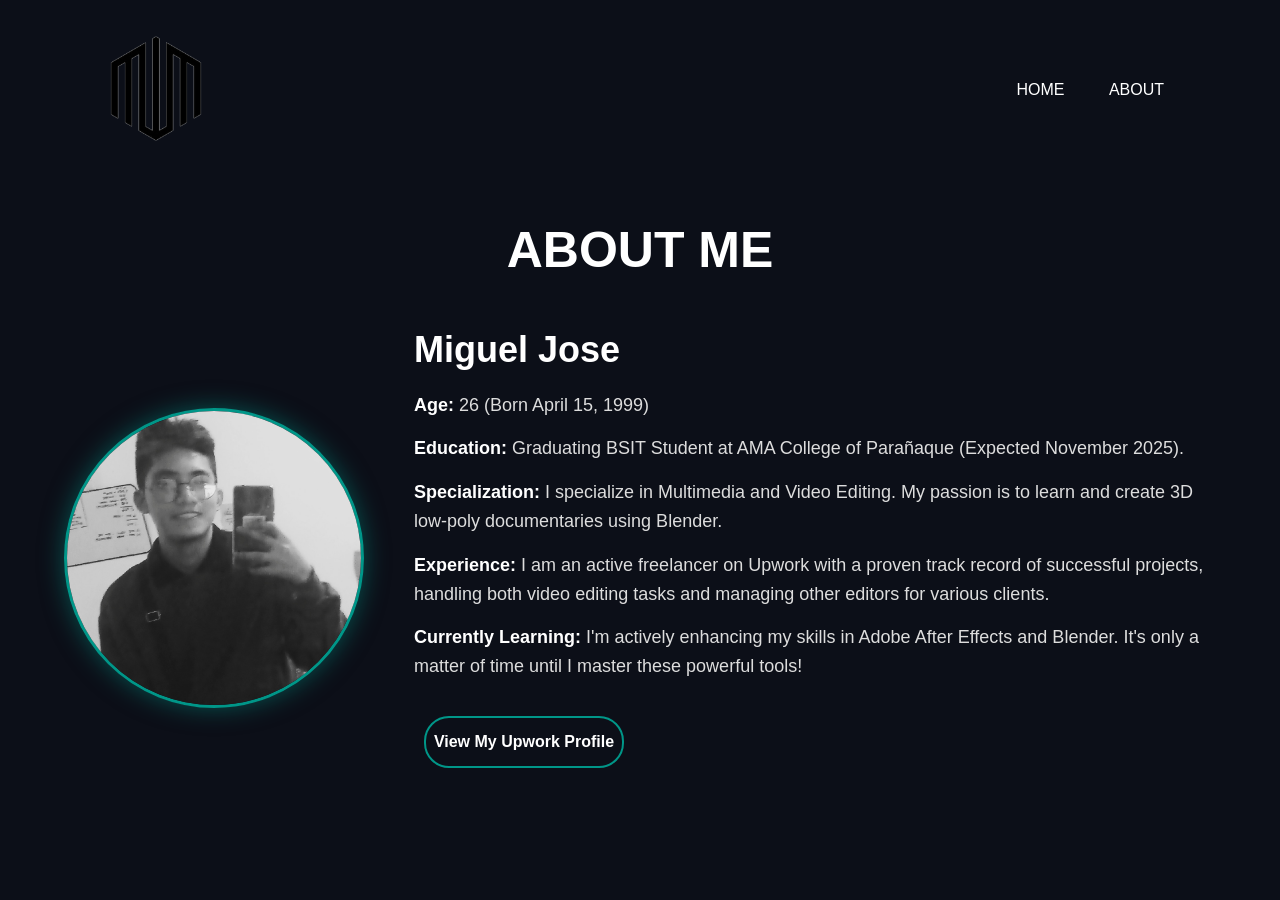
==== about.html @ ac84bcda "Trigger final site rebuild" ====
<!DOCTYPE html>
<html lang="en">
<head>
    <meta charset="UTF-8">
    <meta name="viewport" content="width=device-width, initial-scale=1.0">
    <title>About Me - Portfolio</title>
    <link rel="stylesheet" href="style.css">
</head>
<body>

    <nav class="top-nav">
        <a href="index.html"><img src="MWM.png" class="logo" alt="Company Logo"></a>
        <ul>
            <li><a href="index.html">Home</a></li>
            <li><a href="about.html">About</a></li>
        </ul>
    </nav>

    <div class="about-page">
        <h1>About Me</h1>
        
        <div class="about-content">
            <div class="profile-picture-container">
                <img src="me.jpg" alt="A picture of Miguel Jose">
            </div>
            <div class="profile-text">
                <h2>Miguel Jose</h2>
                <p><strong>Age:</strong> 26 (Born April 15, 1999)</p>
                <p><strong>Education:</strong> Graduating BSIT Student at AMA College of Parañaque (Expected November 2025).</p>
                <p><strong>Specialization:</strong> I specialize in Multimedia and Video Editing. My passion is to learn and create 3D low-poly documentaries using Blender.</p>
                <p><strong>Experience:</strong> I am an active freelancer on Upwork with a proven track record of successful projects, handling both video editing tasks and managing other editors for various clients.</p>
                <p><strong>Currently Learning:</strong> I'm actively enhancing my skills in Adobe After Effects and Blender. It's only a matter of time until I master these powerful tools!</p>
                <a href="https://www.upwork.com/freelancers/~0124ed25698aaa5ad9?mp_source=share" target="_blank" class="button-link"><span></span>View My Upwork Profile</a>
            </div>
        </div>
    </div>

</body>
</html>
---- style.css ----
* {
    margin: 0;
    padding: 0;
    font-family: sans-serif;
    box-sizing: border-box;
}

body {
    background: #0c0f18;
    color: #fff;
}

/* === HOMEPAGE-SPECIFIC STYLES === */
.banner {
    width: 100%;
    height: 100vh;
    position: relative;
}

.back-video {
    position: absolute;
    right: 0;
    bottom: 0;
    z-index: -1;
    width: 100%;
    height: 100%;
    object-fit: cover;
}

.navbar {
    width: 85%;
    margin: auto;
    padding: 35px 0;
    display: flex;
    align-items: center;
    justify-content: space-between;
    position: relative;
    z-index: 2;
}

.navbar ul li a {
    text-shadow: -1px -1px 0 #000, 1px -1px 0 #000, -1px 1px 0 #000, 1px 1px 0 #000;
}

.navbar ul li::after {
    content: '';
    height: 3px;
    width: 0;
    background: #009688;
    position: absolute;
    left: 0;
    bottom: -10px;
    transition: 0.5s;
}

.navbar ul li:hover::after {
    width: 100%;
}

.content {
    width: 100%;
    position: absolute;
    top: 50%;
    left: 50%;
    transform: translate(-50%, -50%);
    text-align: center;
    z-index: 2;
}

.content h1 {
    font-size: 70px;
    margin-top: 80px;
    text-shadow: -1px -1px 0 #000, 1px -1px 0 #000, -1px 1px 0 #000, 1px 1px 0 #000;
}

.content p {
    margin: 20px auto;
    font-weight: 100;
    line-height: 25px;
    text-shadow: -1px -1px 0 #000, 1px -1px 0 #000, -1px 1px 0 #000, 1px 1px 0 #000;
}


/* === SHARED STYLES (Used on multiple pages) === */
.logo {
    width: 120px;
    cursor: pointer;
}

.navbar ul li, .top-nav ul li {
    list-style: none;
    display: inline-block;
    margin: 0 20px;
    position: relative;
}

.navbar ul li a, .top-nav ul li a {
    text-decoration: none;
    color: #fff;
    text-transform: uppercase;
}

.button-link {
    width: 200px;
    padding: 15px 0;
    text-align: center;
    margin: 20px 10px;
    border-radius: 25px;
    font-weight: bold;
    border: 2px solid #009688;
    background: transparent;
    color: #fff;
    cursor: pointer;
    position: relative;
    overflow: hidden;
    text-decoration: none;
    display: inline-block;
}

.button-link span {
    background: #009688;
    height: 100%;
    width: 0;
    border-radius: 25px;
    position: absolute;
    left: 0;
    bottom: 0;
    z-index: -1;
    transition: 0.5s;
}

.button-link:hover span {
    width: 100%;
}

.top-nav {
    width: 85%;
    margin: auto;
    padding: 20px 0;
    display: flex;
    align-items: center;
    justify-content: space-between;
}

.top-nav ul li a:hover {
    color: #009688;
    transition: 0.3s;
}


/* === CREATIONS PAGE STYLES === */
.gallery-page {
    width: 90%;
    max-width: 1400px;
    margin: auto;
    padding: 40px 0;
    text-align: center;
}

.gallery-page h1 {
    font-size: 50px;
    margin-bottom: 15px;
}

.gallery-page .gallery-subtitle {
    font-size: 18px;
    margin-bottom: 50px;
    color: #ddd;
}

.gallery-grid {
    display: flex;
    flex-wrap: wrap;
    justify-content: center;
    gap: 40px;
}

.video-item {
    width: 100%;
    max-width: 600px;
    flex-grow: 1;
}

.showcase-video {
    width: 100%;
    height: auto;
    border: 3px solid #009688;
    box-shadow: 0 0 25px rgba(0, 150, 136, 0.5);
    border-radius: 5px;
    display: block;
}

.video-description {
    margin-top: 15px;
    font-size: 16px;
    color: #aaa;
    font-style: italic;
}

/* === ABOUT PAGE STYLES === */
.about-page {
    width: 90%;
    max-width: 1200px;
    margin: auto;
    padding: 40px 0;
    text-align: center;
}

.about-page h1 {
    font-size: 50px;
    margin-bottom: 50px;
    text-transform: uppercase;
}

.about-content {
    display: flex;
    align-items: center;
    justify-content: center;
    gap: 50px;
    text-align: left;
}

.profile-picture-container {
    flex-shrink: 0;
}

.profile-picture-container img {
    width: 300px;
    height: 300px;
    border-radius: 50%;
    object-fit: cover;
    border: 3px solid #009688;
    box-shadow: 0 0 25px rgba(0, 150, 136, 0.5);
}

.profile-text h2 {
    font-size: 36px;
    margin-bottom: 20px;
}

.profile-text p {
    font-size: 18px;
    line-height: 1.6;
    margin-bottom: 15px;
    color: #ddd;
}

.profile-text p strong {
    color: #fff;
}

/* Responsive adjustments for the About page */
@media (max-width: 768px) {
    .about-content {
        flex-direction: column;
        text-align: center;
    }
    
    .profile-text {
        text-align: center;
    }
}
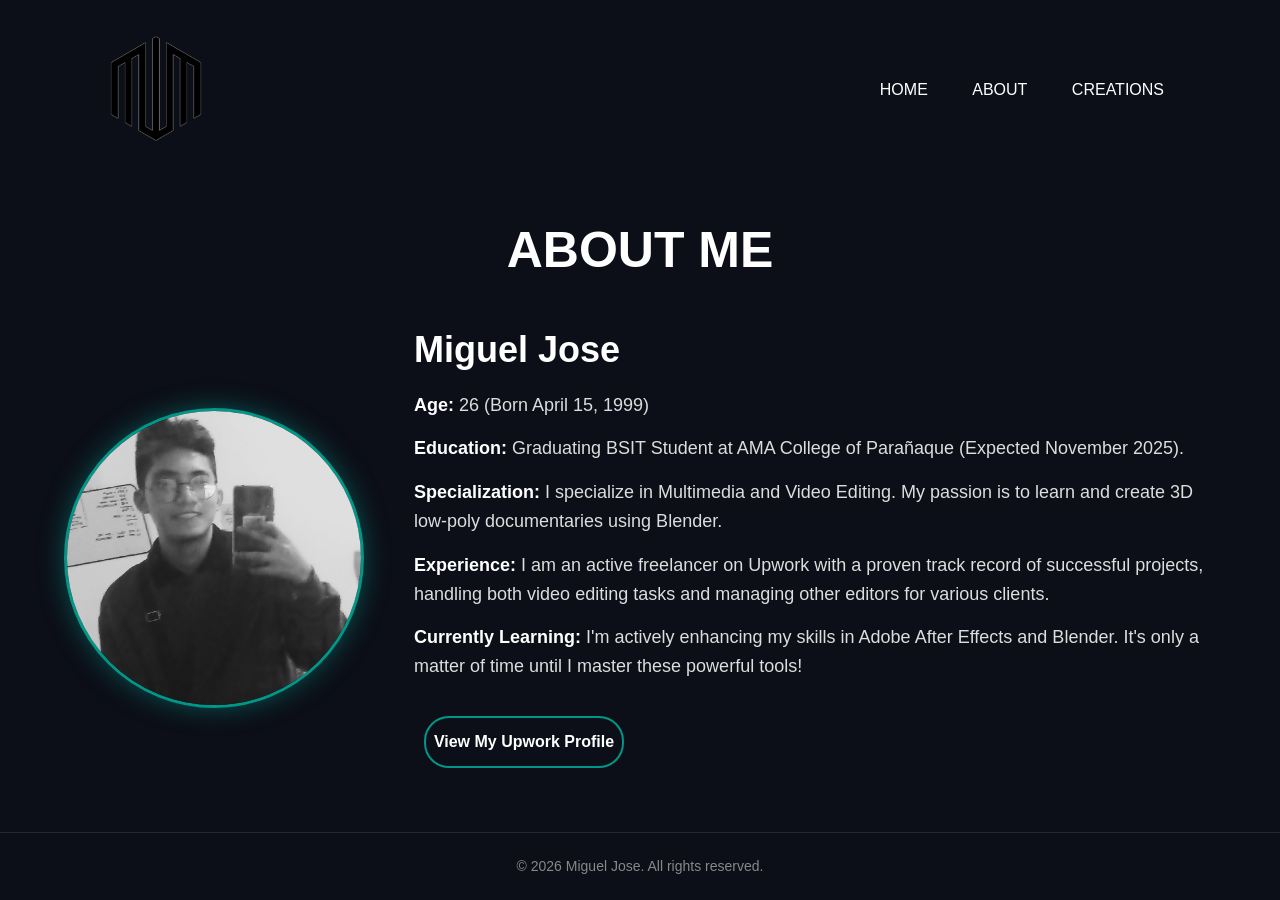
==== commit ba18a865: "Improve performance, mobile nav, and SEO across all pages Hide the 47MB homepage background video on" ====
--- a/about.html
+++ b/about.html
@@ -3,16 +3,26 @@
 <head>
     <meta charset="UTF-8">
     <meta name="viewport" content="width=device-width, initial-scale=1.0">
-    <title>About Me - Portfolio</title>
+    <title>About - Miguel Jose | Portfolio</title>
+    <meta name="description" content="About Miguel Jose — BSIT student specializing in multimedia and video editing, Blender 3D artist, and freelance video editor on Upwork.">
+    <meta property="og:title" content="About - Miguel Jose | Portfolio">
+    <meta property="og:description" content="About Miguel Jose — BSIT student specializing in multimedia and video editing, Blender 3D artist, and freelance video editor on Upwork.">
+    <meta property="og:type" content="website">
+    <meta property="og:image" content="me.jpg">
+    <link rel="icon" type="image/png" href="MWM.png">
     <link rel="stylesheet" href="style.css">
 </head>
 <body>
 
     <nav class="top-nav">
         <a href="index.html"><img src="MWM.png" class="logo" alt="Company Logo"></a>
+        <button class="nav-toggle" aria-label="Toggle navigation" aria-expanded="false">
+            <span></span><span></span><span></span>
+        </button>
         <ul>
             <li><a href="index.html">Home</a></li>
             <li><a href="about.html">About</a></li>
+            <li><a href="creations.html">Creations</a></li>
         </ul>
     </nav>
 
@@ -35,5 +45,10 @@
         </div>
     </div>
 
+    <footer class="site-footer">
+        <p>&copy; 2026 Miguel Jose. All rights reserved.</p>
+    </footer>
+
+    <script src="script.js"></script>
 </body>
 </html>
--- a/style.css
+++ b/style.css
@@ -55,6 +55,18 @@
 
 .navbar ul li:hover::after {
     width: 100%;
+}
+
+/* Hide video background on small screens to save mobile data; a static
+   image takes over via .banner's background (see mobile media query). */
+@media (max-width: 600px) {
+    .back-video {
+        display: none;
+    }
+
+    .banner {
+        background: url('background.png') center/cover no-repeat;
+    }
 }
 
 .content {
@@ -147,6 +159,92 @@
     transition: 0.3s;
 }
 
+/* === MOBILE NAVIGATION === */
+.nav-toggle {
+    display: none;
+    flex-direction: column;
+    justify-content: center;
+    gap: 5px;
+    width: 30px;
+    height: 24px;
+    background: none;
+    border: none;
+    cursor: pointer;
+    z-index: 3;
+}
+
+.nav-toggle span {
+    display: block;
+    height: 3px;
+    width: 100%;
+    background: #fff;
+    border-radius: 2px;
+    transition: 0.3s;
+}
+
+.nav-toggle.active span:nth-child(1) {
+    transform: translateY(8px) rotate(45deg);
+}
+
+.nav-toggle.active span:nth-child(2) {
+    opacity: 0;
+}
+
+.nav-toggle.active span:nth-child(3) {
+    transform: translateY(-8px) rotate(-45deg);
+}
+
+@media (max-width: 768px) {
+    .nav-toggle {
+        display: flex;
+    }
+
+    .navbar ul, .top-nav ul {
+        position: fixed;
+        top: 0;
+        right: -100%;
+        width: 70%;
+        max-width: 300px;
+        height: 100vh;
+        margin: 0;
+        padding: 100px 0 0;
+        background: #0c0f18;
+        display: flex;
+        flex-direction: column;
+        align-items: center;
+        box-shadow: -5px 0 25px rgba(0, 0, 0, 0.4);
+        transition: right 0.4s;
+        z-index: 2;
+    }
+
+    .navbar ul.active, .top-nav ul.active {
+        right: 0;
+    }
+
+    .navbar ul li, .top-nav ul li {
+        margin: 15px 0;
+    }
+}
+
+/* === FOOTER === */
+.site-footer {
+    width: 100%;
+    padding: 25px 0;
+    text-align: center;
+    color: #888;
+    font-size: 14px;
+    border-top: 1px solid rgba(255, 255, 255, 0.1);
+}
+
+.site-footer a {
+    color: #009688;
+    text-decoration: none;
+}
+
+.site-footer a:hover {
+    text-decoration: underline;
+}
+
 
 /* === CREATIONS PAGE STYLES === */
 .gallery-page {
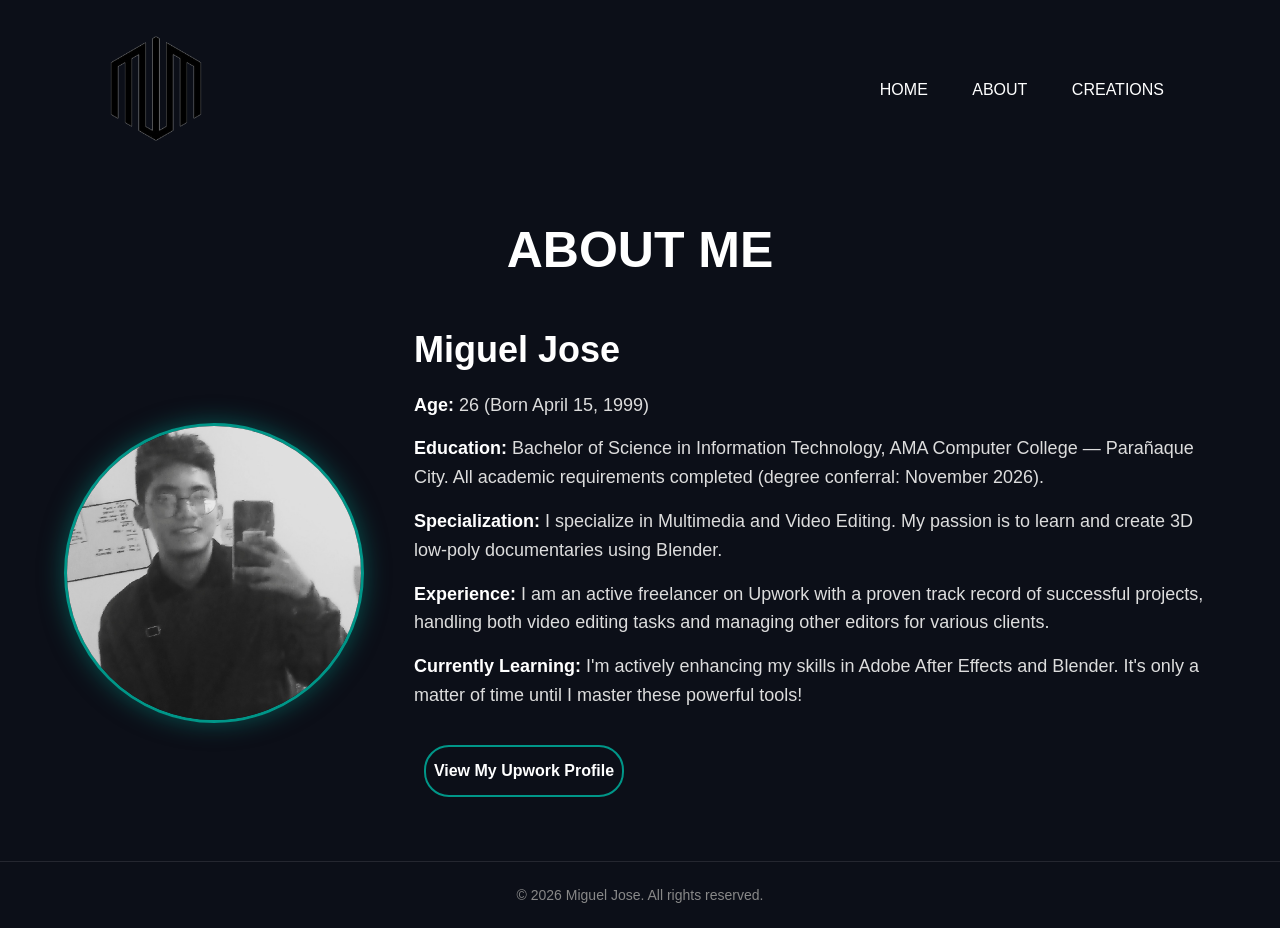
==== commit 04a355fc: "Fix mobile nav click-through and update About page education status Content div was stacking above t" ====
--- a/about.html
+++ b/about.html
@@ -36,7 +36,7 @@
             <div class="profile-text">
                 <h2>Miguel Jose</h2>
                 <p><strong>Age:</strong> 26 (Born April 15, 1999)</p>
-                <p><strong>Education:</strong> Graduating BSIT Student at AMA College of Parañaque (Expected November 2025).</p>
+                <p><strong>Education:</strong> Bachelor of Science in Information Technology, AMA Computer College — Parañaque City. All academic requirements completed (degree conferral: November 2026).</p>
                 <p><strong>Specialization:</strong> I specialize in Multimedia and Video Editing. My passion is to learn and create 3D low-poly documentaries using Blender.</p>
                 <p><strong>Experience:</strong> I am an active freelancer on Upwork with a proven track record of successful projects, handling both video editing tasks and managing other editors for various clients.</p>
                 <p><strong>Currently Learning:</strong> I'm actively enhancing my skills in Adobe After Effects and Blender. It's only a matter of time until I master these powerful tools!</p>
--- a/style.css
+++ b/style.css
@@ -76,7 +76,7 @@
     left: 50%;
     transform: translate(-50%, -50%);
     text-align: center;
-    z-index: 2;
+    z-index: 1;
 }
 
 .content h1 {
@@ -170,7 +170,7 @@
     background: none;
     border: none;
     cursor: pointer;
-    z-index: 3;
+    z-index: 10;
 }
 
 .nav-toggle span {
@@ -214,7 +214,7 @@
         align-items: center;
         box-shadow: -5px 0 25px rgba(0, 0, 0, 0.4);
         transition: right 0.4s;
-        z-index: 2;
+        z-index: 9;
     }
 
     .navbar ul.active, .top-nav ul.active {
@@ -266,6 +266,18 @@
     color: #ddd;
 }
 
+.creation-section {
+    margin-bottom: 60px;
+}
+
+.creation-section h2 {
+    font-size: 28px;
+    margin-bottom: 25px;
+    text-transform: uppercase;
+    letter-spacing: 1px;
+    color: #009688;
+}
+
 .gallery-grid {
     display: flex;
     flex-wrap: wrap;
@@ -279,13 +291,31 @@
     flex-grow: 1;
 }
 
-.showcase-video {
-    width: 100%;
-    height: auto;
+.video-item.vertical {
+    max-width: 320px;
+}
+
+.video-embed {
+    position: relative;
+    width: 100%;
+    padding-top: 56.25%;
     border: 3px solid #009688;
     box-shadow: 0 0 25px rgba(0, 150, 136, 0.5);
     border-radius: 5px;
-    display: block;
+    overflow: hidden;
+}
+
+.video-item.vertical .video-embed {
+    padding-top: 177.78%;
+}
+
+.video-embed iframe {
+    position: absolute;
+    top: 0;
+    left: 0;
+    width: 100%;
+    height: 100%;
+    border: 0;
 }
 
 .video-description {
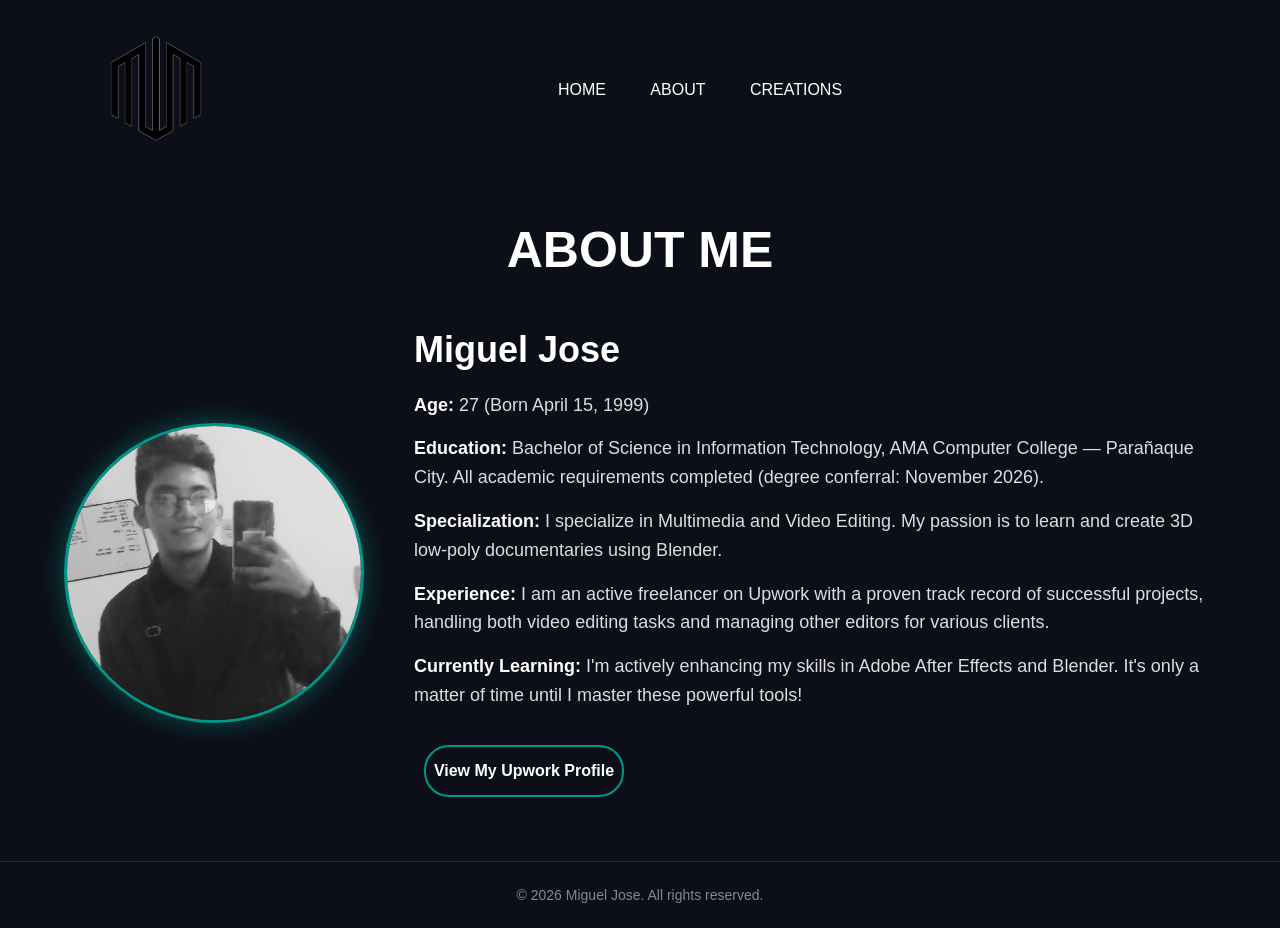
==== commit 29653411: "Auto-compute age from birthdate; add mobile nav backdrop/close behavior Co-Authored-By: Claude Sonne" ====
--- a/about.html
+++ b/about.html
@@ -24,6 +24,7 @@
             <li><a href="about.html">About</a></li>
             <li><a href="creations.html">Creations</a></li>
         </ul>
+        <div class="nav-backdrop"></div>
     </nav>
 
     <div class="about-page">
@@ -35,7 +36,7 @@
             </div>
             <div class="profile-text">
                 <h2>Miguel Jose</h2>
-                <p><strong>Age:</strong> 26 (Born April 15, 1999)</p>
+                <p><strong>Age:</strong> <span id="age"></span> (Born April 15, 1999)</p>
                 <p><strong>Education:</strong> Bachelor of Science in Information Technology, AMA Computer College — Parañaque City. All academic requirements completed (degree conferral: November 2026).</p>
                 <p><strong>Specialization:</strong> I specialize in Multimedia and Video Editing. My passion is to learn and create 3D low-poly documentaries using Blender.</p>
                 <p><strong>Experience:</strong> I am an active freelancer on Upwork with a proven track record of successful projects, handling both video editing tasks and managing other editors for various clients.</p>
--- a/style.css
+++ b/style.css
@@ -35,7 +35,7 @@
     align-items: center;
     justify-content: space-between;
     position: relative;
-    z-index: 2;
+    z-index: 1010;
 }
 
 .navbar ul li a {
@@ -197,32 +197,56 @@
 @media (max-width: 768px) {
     .nav-toggle {
         display: flex;
+        position: relative;
+        z-index: 1001;
     }
 
     .navbar ul, .top-nav ul {
         position: fixed;
-        top: 0;
-        right: -100%;
-        width: 70%;
-        max-width: 300px;
-        height: 100vh;
+        top: 85px;
+        right: 20px;
+        left: auto;
+        width: auto;
+        min-width: 180px;
+        max-width: 250px;
+        height: auto;
         margin: 0;
-        padding: 100px 0 0;
-        background: #0c0f18;
+        padding: 15px 0;
+        background: #12151f;
         display: flex;
         flex-direction: column;
         align-items: center;
-        box-shadow: -5px 0 25px rgba(0, 0, 0, 0.4);
-        transition: right 0.4s;
-        z-index: 9;
+        border-radius: 12px;
+        border: 1px solid rgba(255, 255, 255, 0.08);
+        box-shadow: 0 10px 40px rgba(0, 0, 0, 0.6);
+        transform: translateY(-12px) scale(0.96);
+        opacity: 0;
+        pointer-events: none;
+        transition: transform 0.25s ease, opacity 0.25s ease;
+        z-index: 1000;
+        isolation: isolate;
     }
 
     .navbar ul.active, .top-nav ul.active {
-        right: 0;
+        transform: translateY(0) scale(1);
+        opacity: 1;
+        pointer-events: auto;
     }
 
     .navbar ul li, .top-nav ul li {
-        margin: 15px 0;
+        margin: 10px 0;
+    }
+
+    .nav-backdrop {
+        display: none;
+        position: fixed;
+        inset: 0;
+        background: rgba(0, 0, 0, 0.5);
+        z-index: 999;
+    }
+
+    .nav-backdrop.active {
+        display: block;
     }
 }
 
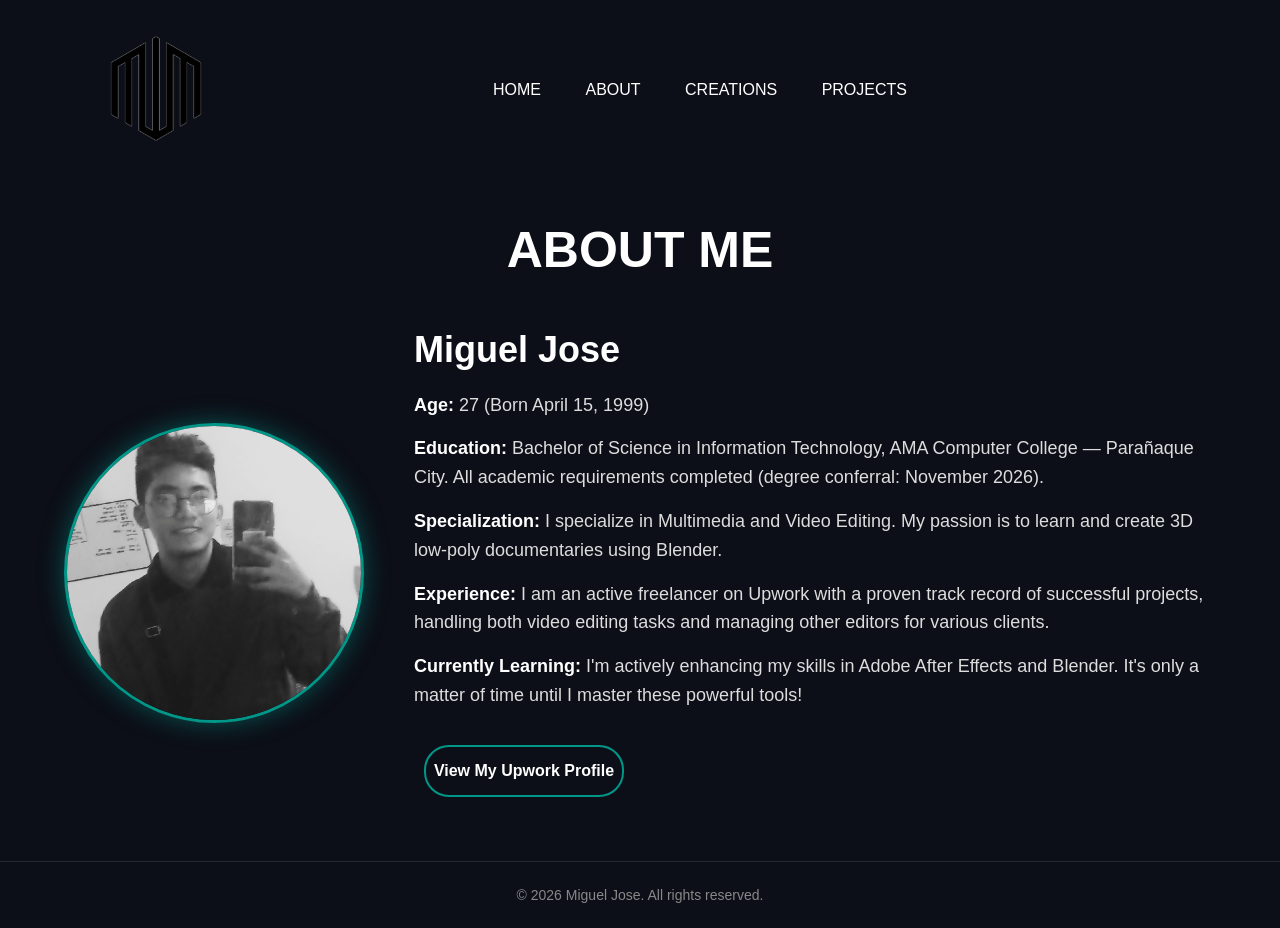
==== commit 1ebdd099: "Add Projects page linking to meal calculator, Meralco 248, and electricity tracker Co-Authored-By: C" ====
--- a/about.html
+++ b/about.html
@@ -23,6 +23,7 @@
             <li><a href="index.html">Home</a></li>
             <li><a href="about.html">About</a></li>
             <li><a href="creations.html">Creations</a></li>
+            <li><a href="projects.html">Projects</a></li>
         </ul>
         <div class="nav-backdrop"></div>
     </nav>
--- a/style.css
+++ b/style.css
@@ -407,8 +407,57 @@
         flex-direction: column;
         text-align: center;
     }
-    
+
     .profile-text {
         text-align: center;
     }
+}
+
+/* === PROJECTS PAGE STYLES === */
+.project-grid {
+    display: flex;
+    flex-wrap: wrap;
+    justify-content: center;
+    gap: 30px;
+}
+
+.project-card {
+    width: 100%;
+    max-width: 340px;
+    flex-grow: 1;
+    text-align: left;
+    padding: 30px;
+    border: 1px solid rgba(255, 255, 255, 0.1);
+    border-radius: 10px;
+    background: rgba(255, 255, 255, 0.03);
+    transition: 0.3s;
+    display: flex;
+    flex-direction: column;
+}
+
+.project-card:hover {
+    border-color: #009688;
+    box-shadow: 0 0 25px rgba(0, 150, 136, 0.35);
+    transform: translateY(-4px);
+}
+
+.project-card h2 {
+    font-size: 22px;
+    margin-bottom: 12px;
+    color: #009688;
+}
+
+.project-card p {
+    font-size: 15px;
+    line-height: 1.6;
+    color: #ddd;
+    margin-bottom: 20px;
+    flex-grow: 1;
+}
+
+.project-card .button-link {
+    align-self: flex-start;
+    width: auto;
+    padding: 12px 25px;
+    margin: 0;
 }
